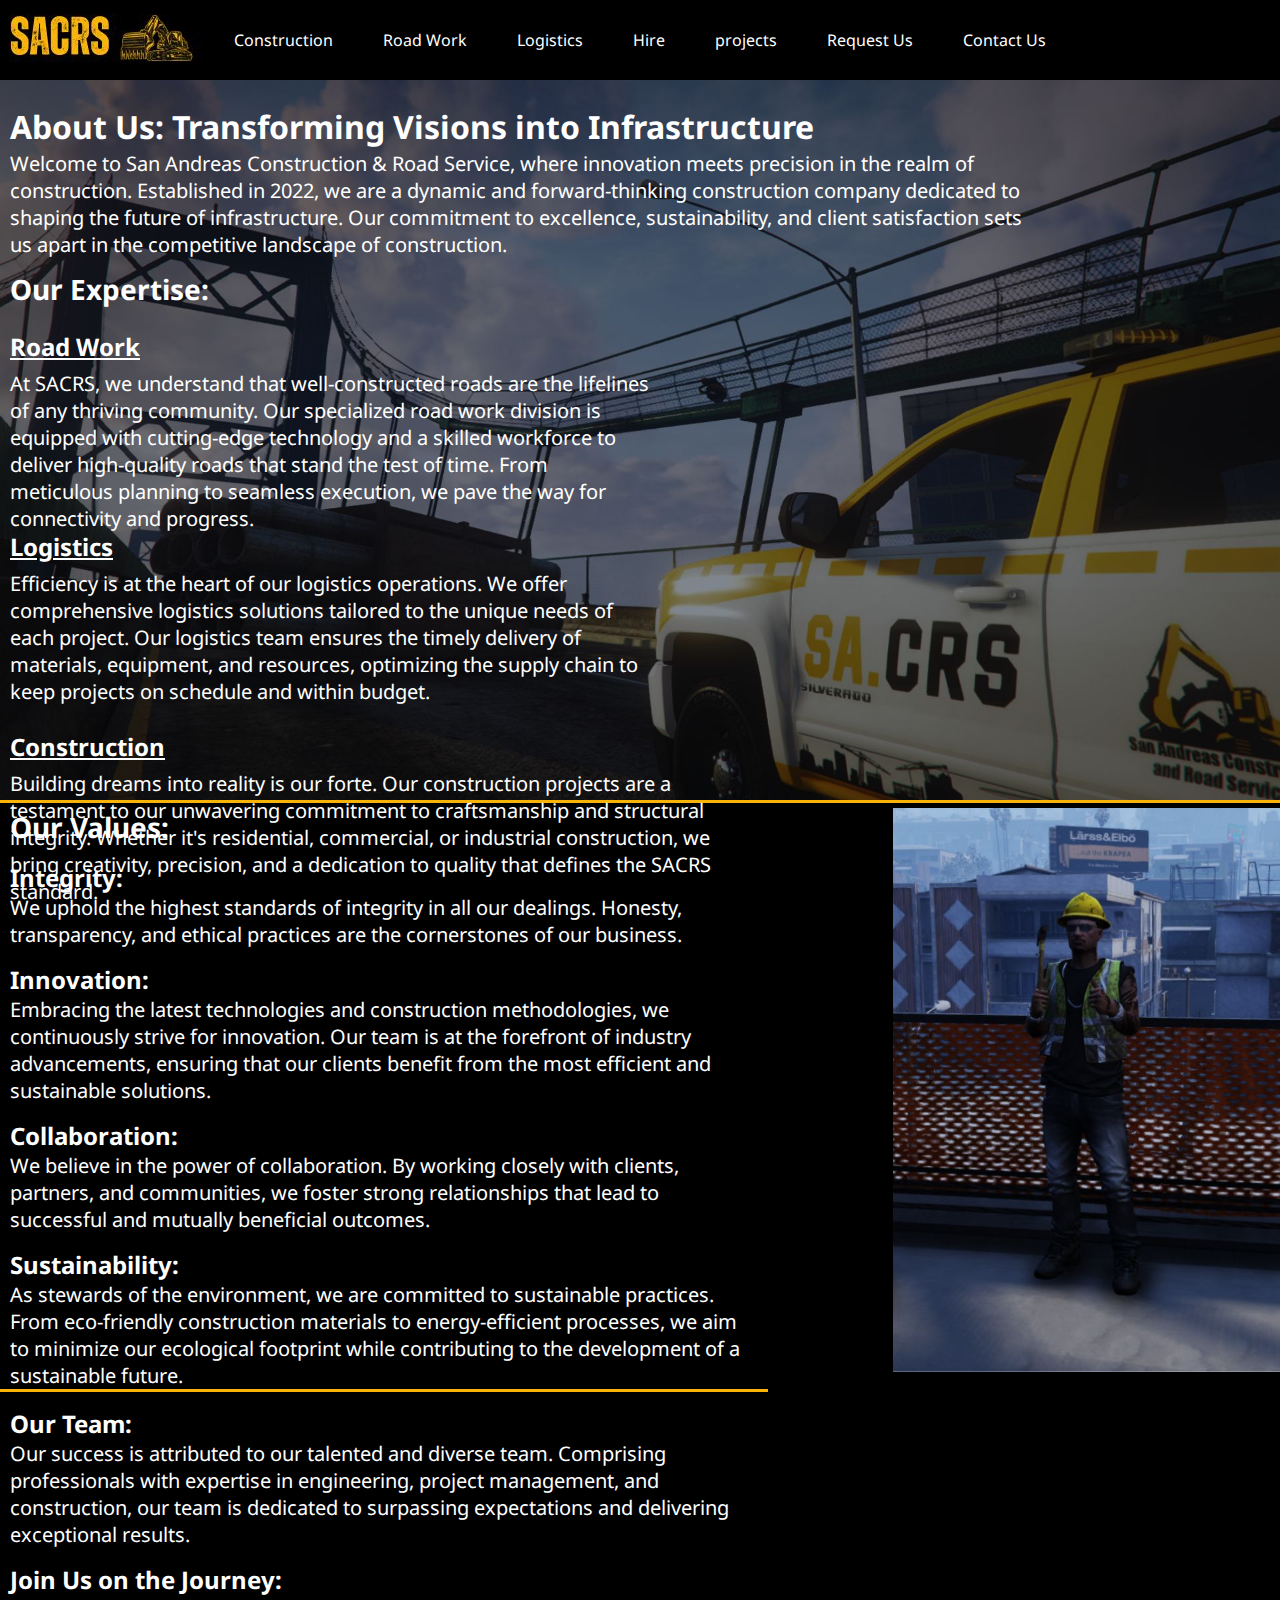
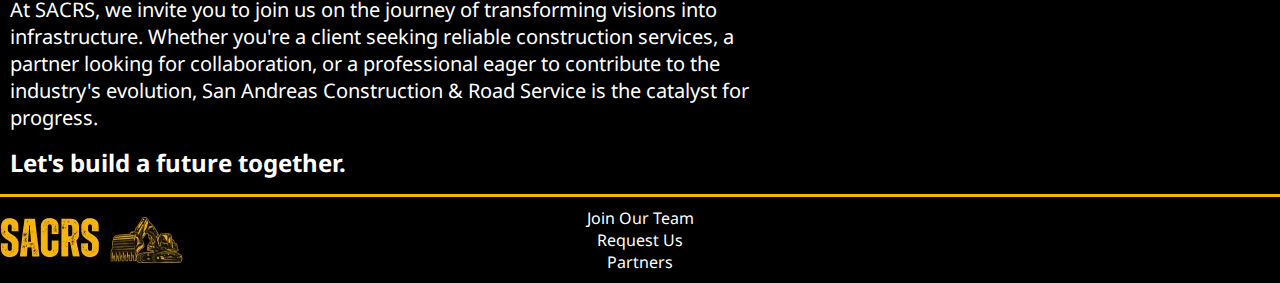
==== index.html @ 43ad0c3e "Add files via upload" ====
<!DOCTYPE html>
<html lang="en">
   <head>
      <meta charset="UTF-8">
      <meta name="description" content="San Andreas Construction & Road Service Website">
      <meta name="keywords" content="Building ,construction ,builder ,road work ,road ,house ,logistics ,trucking ,wall ,framing ,">
      <meta name="author" content="Bill Banks AKA Webedd">
      <meta name="viewport" content="width=device-width, initial-scale=1.0">
      <meta name="viewport" content="width=device-width, initial-scale=1">
      <link rel="stylesheet" href="css/styles.css">
      <title>SACRS</title>
      <link rel="icon" type="image/png" sizes="16x16" href="assets/imgs/favicon-16x16.jpg">
      <link rel="stylesheet" href="https://cdnjs.cloudflare.com/ajax/libs/font-awesome/4.7.0/css/font-awesome.min.css">
      <link rel="stylesheet" href="https://fonts.googleapis.com/css2?family=Material+Symbols+Outlined:opsz,wght,FILL,GRAD@24,400,0,0" />
      <link rel="stylesheet" href="https://fonts.googleapis.com/icon?family=Material+Icons">
      <link rel="preconnect" href="https://fonts.googleapis.com">
      <link rel="preconnect" href="https://fonts.gstatic.com" crossorigin>
      <link href="https://fonts.googleapis.com/css2?family=Noto+Sans&display=swap" rel="stylesheet">
      <script src="./js/Main.js"></script>
   </head>
   <body>
      <section>
         <div class="nav-bar">
            <div class="nav-logo">
            <a href="index.html">
               <img src="assets/imgs/Nav-Bar-SACRS-Text-2.jpg" alt="SACRS Lettering"  height="80px" >
            </a>
            </div>
                  <a href="">
                   <div>Construction</div>
                  </a>
   
                  <a href="">
                  <div>Road Work</div>
                  </a>
   
                  <a href="">
                  <div>Logistics</div>
                  </a>
   
                  <a href="">
                  <div>Hire</div>
                  </a>
   
                   <a href="">
                  <div>projects</div>
                   </a>
                   <a target="_blank"  href="https://docs.google.com/forms/d/19hZPp409PpxGcdideiUxm1kloAFJ0kFW-zVxT8ypy9s">
                  <div>Request Us</div>
                  </a>
                  <a href="">
                  <div>Contact Us</div>
                  </a>
           </div>
      </section>
      <section>
      <div class="About-Us">
         <img class="img1-IND" src="assets/imgs/SACRS-Home_Cnt.jpg" style="width: 100%; color: rgba(0, 0, 0, 0.8);" >
         <h1 class="ABUS-H1">
            About Us: Transforming Visions into Infrastructure
         </h1>
         <p class="P1">
            Welcome to San Andreas Construction & Road Service, where innovation meets precision in the realm of construction. Established in 2022, we are a dynamic and forward-thinking construction company dedicated to shaping the future of infrastructure. Our commitment to excellence, sustainability, and client satisfaction sets us apart in the competitive landscape of construction.

         </p>
         <h1 class="ABUS-H2">
            Our Expertise:
         </h1>
         <h1 class="ABUS-H3">
            Road Work
         </h1>

         <p class="P2">
            At SACRS, we understand that well-constructed roads are the lifelines of any thriving community. Our specialized road work division is equipped with cutting-edge technology and a skilled workforce to deliver high-quality roads that stand the test of time. From meticulous planning to seamless execution, we pave the way for connectivity and progress.
         </p>
         <h1 class="ABUS-H4">
            Logistics
         </h1>
         <p class="P3">
            Efficiency is at the heart of our logistics operations. We offer comprehensive logistics solutions tailored to the unique needs of each project. Our logistics team ensures the timely delivery of materials, equipment, and resources, optimizing the supply chain to keep projects on schedule and within budget.
         </p>
         <h1 class="ABUS-H5">
            Construction
         </h1>
         <p class="P4">
            Building dreams into reality is our forte. Our construction projects are a testament to our unwavering commitment to craftsmanship and structural integrity. Whether it's residential, commercial, or industrial construction, we bring creativity, precision, and a dedication to quality that defines the SACRS standard.
         </p>
      </div>
   </section>
   <div class="img2-IND"> <img class="img2-IND" src="assets/imgs/Thumbs-Up-IND.jpg"> </div>
      <div class="Our-Values">
         <h1 class="OV-H1">
            Our Values:
         </h1>
         <h1 class="OV-H2">
            Integrity:
         </h1>
         <p class="OV-P1">
            We uphold the highest standards of integrity in all our dealings. Honesty, transparency, and ethical practices are the cornerstones of our business.
         </p>
         <h1 class="OV-H3">
            Innovation:
         </h1>
         <p class="OV-P2">
            Embracing the latest technologies and construction methodologies, we continuously strive for innovation. Our team is at the forefront of industry advancements, ensuring that our clients benefit from the most efficient and sustainable solutions.
         </p>
         <h1 class="OV-H4">
            Collaboration:
         </h1>
         <p class="OV-P3">
            We believe in the power of collaboration. By working closely with clients, partners, and communities, we foster strong relationships that lead to successful and mutually beneficial outcomes.
         </p>
         <h1 class="OV-H5">
            Sustainability:
         </h1>
         <p class="OV-P4">
            As stewards of the environment, we are committed to sustainable practices. From eco-friendly construction materials to energy-efficient processes, we aim to minimize our ecological footprint while contributing to the development of a sustainable future.
         </p>
      </div>
      <div class="Our-Team">
         <h1 class="OT-H1">
            Our Team:
         </h1>
         <p class="OT-P1">
            Our success is attributed to our talented and diverse team. Comprising professionals with expertise in engineering, project management, and construction, our team is dedicated to surpassing expectations and delivering exceptional results.
         </p>
         <h1 class="OT-H2">
            Join Us on the Journey:
         </h1>
         <p class="OT-P2">
            At SACRS, we invite you to join us on the journey of transforming visions into infrastructure. Whether you're a client seeking reliable construction services, a partner looking for collaboration, or a professional eager to contribute to the industry's evolution, San Andreas Construction & Road Service is the catalyst for progress.
         </p>
         <h1 class="OT-H3">
            Let's build a future together.
         </h1>
      </div>
         <footer class="Footer">
               <div class="FT-IMG-1">
               <img class="FT-IMG-1" src="assets/imgs/Nav-Bar-SACRS-Text-2.jpg">
            </div>
               <div class="FT-Link">
               <a href="">
                  <div>Join Our Team</div>
               </a>
               <a target="_blank" href="https://docs.google.com/forms/d/19hZPp409PpxGcdideiUxm1kloAFJ0kFW-zVxT8ypy9s">
                  <div>Request Us</div>
               </a>
               <a href="">
                  <div>Partners</div>
               </a>
             </div>
      
         </footer>
   </body>
---- css/styles.css ----
.BGIMG{
  flex-wrap: nowrap;
  background-size: cover;
  background-repeat: no-repeat;
  justify-self: center;
}

body {
  background-image: url("");
    background-color: #000000;
    margin:0;
  font-family: 'Noto Sans', sans-serif;
  color: white;

  }
  p {
    color: white;
    margin: 0px;
  }

  h2 {
    margin: 0px;
  }
  h1 {
    margin: 0px;
  }

nav {
  Width: 100;
  Margin: 0 auto;
  Height: 80px;
  background-color: black
;
}
    /*Nav Bar styling*/
.nav-bar{
  display: flex;
  flex-direction: row;
  justify-content: center;
  align-items: center;
  width: 100%;
  background-color: rgb(0, 0, 0);
  height: 80px;
 }
    
.nav-bar a {
  text-decoration: none;
  color: #ffffff;
  margin-right: 10px;
}
    
.nav-bar a:last-child {
  margin-right: 0px;
}
    
.nav-bar a div {
  padding: 15px 20px; 
}
  
.nav-bar a div:hover {
  border-radius: 0px;
  padding: 12.5px 20px;
  text-decoration: underline;
  text-decoration-color: #FAB408;
  text-decoration-thickness: 3px;
}
    
nav section{
  display: flex;
  flex-direction: row;
  justify-content: center;
  height: 80px;
  align-items: center;
}
    
nav section a {
  text-decoration: none;
  color: rgb(255, 255, 255);
  margin-right: 10px;
}
    
nav section a:last-child {
  margin-right: 0px;
    
}
    
nav section a div {
  padding: 15px 40px;
  background-color: #f25c05;
}
nav section a div:hover {
  border-radius: 0px;
  background-color: #f25c05;
  border-bottom: 5px solid #ffffff; 
}
    
.nav-logo {
  position: absolute;
  left: 0%;
}

.nav-logo {
  position: absolute;
  left: 0%;
  padding-left: 10px;
  }
/*Index Content*/
/*About Us Stuff*/
.About-Us {
  border: none;
  position: relative;;
}
.ABUS-H1 {
  padding-left: 10px;
  font-weight: bold;
  position: absolute;
  top: 25px;
}
.P1 {
  padding: 10px;
  font-size: 20px;
  position: absolute;
  top: 60px;
  width: 80%;
}
.P2 {
  padding: 10px;
  font-size: 20px;
  position: absolute;
  top: 280px;
  width: 50%;
}
.P3 {
  padding: 10px;
  font-size: 20px;
  position: absolute;
  top: 480px;
  width: 50%;
}
.P4 {
  padding: 10px;
  font-size: 20px;
  position: absolute;
  top: 680px;
  width: 55%;
}
.ABUS-H2 {
  padding-left: 10px;
  font-size: 28px;
  position: absolute;
  top: 180px;
  margin-top: 10px;
}
.ABUS-H3 {
  padding-left: 10px;
  font-size: 24px;
  position: absolute;
  top: 240px;
  text-decoration: underline;
  margin-top: 10px;
}
.ABUS-H4 {
  padding-left: 10px;
  font-size: 24px;
  position: absolute;
  top: 440px;
  text-decoration: underline;
  margin-top: 10px;
}
.ABUS-H5 {
  padding-left: 10px;
  font-size: 24px;
  position: absolute;
  top: 640px;
  text-decoration: underline;
  margin-top: 10px;
}

.img1-IND {
  border: none;
  border-bottom: solid #FAB408;
}
.img2-IND {
  border: none;
  right: 0%;
  position: absolute;
  width: 55%;
  display: flex;
  margin-top: 0%;
}
/*Our Values Stuff*/
.Our-Values {
  position: relative;
  border-bottom: solid #FAB408;
  width: 60%;
}

.OV-H1 {
  padding-left: 10px;
  font-size: 28px;
  margin-bottom: 15px;
}
.OV-H2 {
  padding-left: 10px;
  font-size: 24px;
  margin-top: 15px;
}
.OV-H3 {
  padding-left: 10px;
  font-size: 24px;
  margin-top: 15px;
}
.OV-H4 {
  padding-left: 10px;
  font-size: 24px;
  margin-top: 15px;
}
.OV-H5 {
  padding-left: 10px;
  font-size: 24px;
  margin-top: 15px;
}
.OV-P1 {
  padding-left: 10px;
  padding-right: 10px;
  font-size: 20px;
  top: 10px;
}
.OV-P2 {
  padding-left: 10px;
  padding-right: 10px;
  font-size: 20px;
  top: 10px;
}
.OV-P3 {
  padding-left: 10px;
  padding-right: 10px;
  font-size: 20px;
  top: 10px;
}
.OV-P4 {
  padding-left: 10px;
  padding-right: 10px;
  font-size: 20px;
  top: 10px;
}
/*Our Team Stuff*/
.Our-Team {
  border: none;
  width: 60%;
}
.OT-H1 {
  padding-left: 10px;
  font-size: 24px;
  margin-top: 15px;
}
.OT-H2 {
  padding-left: 10px;
  font-size: 24px;
  margin-top: 15px;
}
.OT-H3 {
  padding-left: 10px;
  font-size: 24px;
  margin-top: 15px;
  margin-bottom: 15px;
}

.OT-P1 {
  padding-left: 10px;
  padding-right: 10px;
  font-size: 20px;
  top: 10px;
}
.OT-P2 {
  padding-left: 10px;
  padding-right: 10px;
  font-size: 20px;
  top: 10px;
}
.Footer {
  background-color: #000;
  padding: 10px;
  color: white;
  border-top: solid #FAB408;
  text-decoration: none;
  display: flex;
  text-decoration: white;
  align-items: center;
  justify-content: center;
}

.FT-IMG-1 {
  display: flex;
  justify-self: left;
  position: absolute;
  left: 0%;
}
.Footer a {
  text-decoration: none;
}
.Footer div {
  display: flex;
  text-decoration: none;
  color: white;
  flex-direction: column;
  align-items: center;
  justify-content: center;
}
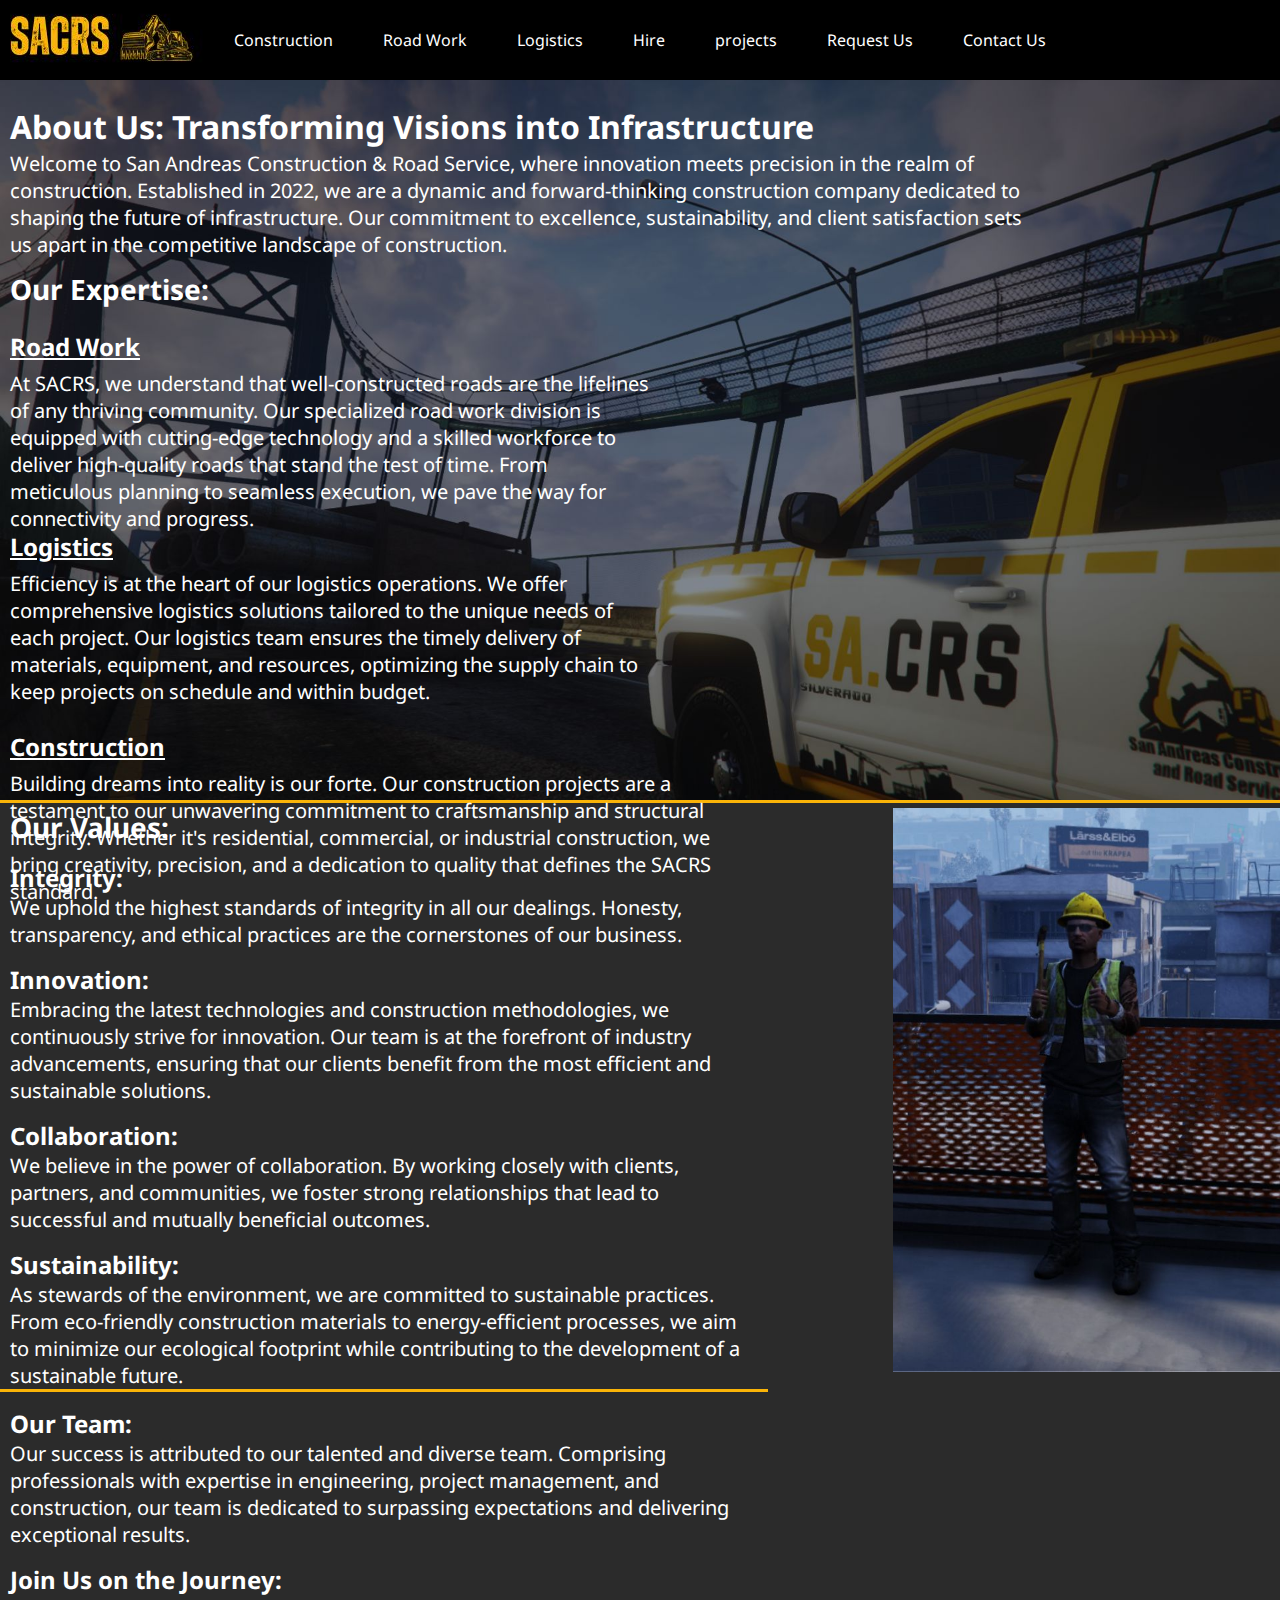
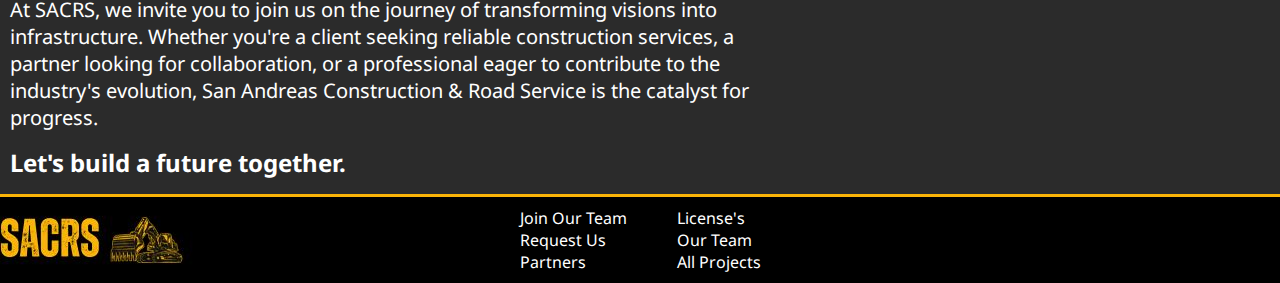
==== commit 781b7c8c: "Add files via upload" ====
--- a/index.html
+++ b/index.html
@@ -45,7 +45,7 @@
                    <a href="">
                   <div>projects</div>
                    </a>
-                   <a target="_blank"  href="https://docs.google.com/forms/d/19hZPp409PpxGcdideiUxm1kloAFJ0kFW-zVxT8ypy9s">
+                   <a href="Request-Us.html">
                   <div>Request Us</div>
                   </a>
                   <a href="">
@@ -53,7 +53,6 @@
                   </a>
            </div>
       </section>
-      <section>
       <div class="About-Us">
          <img class="img1-IND" src="assets/imgs/SACRS-Home_Cnt.jpg" style="width: 100%; color: rgba(0, 0, 0, 0.8);" >
          <h1 class="ABUS-H1">
@@ -138,17 +137,30 @@
                <div class="FT-IMG-1">
                <img class="FT-IMG-1" src="assets/imgs/Nav-Bar-SACRS-Text-2.jpg">
             </div>
-               <div class="FT-Link">
+            <div class="FT-Links">
+               <div class="FT-G-Link1">
                <a href="">
                   <div>Join Our Team</div>
                </a>
-               <a target="_blank" href="https://docs.google.com/forms/d/19hZPp409PpxGcdideiUxm1kloAFJ0kFW-zVxT8ypy9s">
+               <a href="Request-Us.html">
                   <div>Request Us</div>
                </a>
                <a href="">
                   <div>Partners</div>
                </a>
              </div>
+             <div class="FT-G-Link2">
+               <a href="">
+                  <div>License's</div>
+               </a>
+               <a href="">
+                  <div>Our Team</div>
+               </a>
+               <a href="">
+                  <div>All Projects</div>
+               </a>
+             </div>
+            </div>
       
          </footer>
    </body>
--- a/css/styles.css
+++ b/css/styles.css
@@ -1,13 +1,6 @@
-.BGIMG{
-  flex-wrap: nowrap;
-  background-size: cover;
-  background-repeat: no-repeat;
-  justify-self: center;
-}
-
 body {
   background-image: url("");
-    background-color: #000000;
+    background-color: #2b2b2b;
     margin:0;
   font-family: 'Noto Sans', sans-serif;
   color: white;
@@ -278,6 +271,51 @@
   font-size: 20px;
   top: 10px;
 }
+/*Request Us Page*/
+.Request-Us {
+  display: flex;
+  flex-direction: row;
+  justify-content: center;
+}
+
+.Rq-Box {
+  display: flex;
+  background-color: rgba(255, 255, 255, 0.5);
+  overflow: auto;
+  display: flex;
+  flex-direction: column;
+  justify-content: center;
+  align-items: center;
+  z-index: 1;
+  top: 20%;
+  color: #000;
+  border: 2px solid #000;
+  margin-top: 40px;
+  width: 50%;
+}
+.Rq-Box p {
+  color: #000;
+  font-size: 20px;
+  padding-left: 10px;
+  padding-right: 10px;
+  padding-top: 10px;
+}
+.Request-Us a {
+  text-decoration: none;
+  color: #ffffff;
+  font-size: 25px;
+}
+.Request-Us a div {
+  padding: 15px 40px;
+  background-color: #FAB408;
+  margin-bottom: 10px;
+  margin-top: 10px;
+}
+.Request-Us a div:hover {
+  text-decoration: 4px underline#000;
+}
+
+/*Footer Stuff*/
 .Footer {
   background-color: #000;
   padding: 10px;
@@ -285,25 +323,35 @@
   border-top: solid #FAB408;
   text-decoration: none;
   display: flex;
+  flex-direction: row;
   text-decoration: white;
   align-items: center;
   justify-content: center;
-}
-
+  bottom: auto;
+}
 .FT-IMG-1 {
   display: flex;
-  justify-self: left;
   position: absolute;
   left: 0%;
+  align-items: center;
+  justify-content: center;
 }
 .Footer a {
   text-decoration: none;
 }
-.Footer div {
-  display: flex;
-  text-decoration: none;
+.FT-Links{
+  display: flex;
+  flex-direction: row;
+}
+.FT-Links div {
   color: white;
   flex-direction: column;
-  align-items: center;
-  justify-content: center;
+}
+.FT-G-Link1 {
+  color: white;
+
+}
+.FT-G-Link2 {
+  margin-left: 50px;
+  color: white;
 }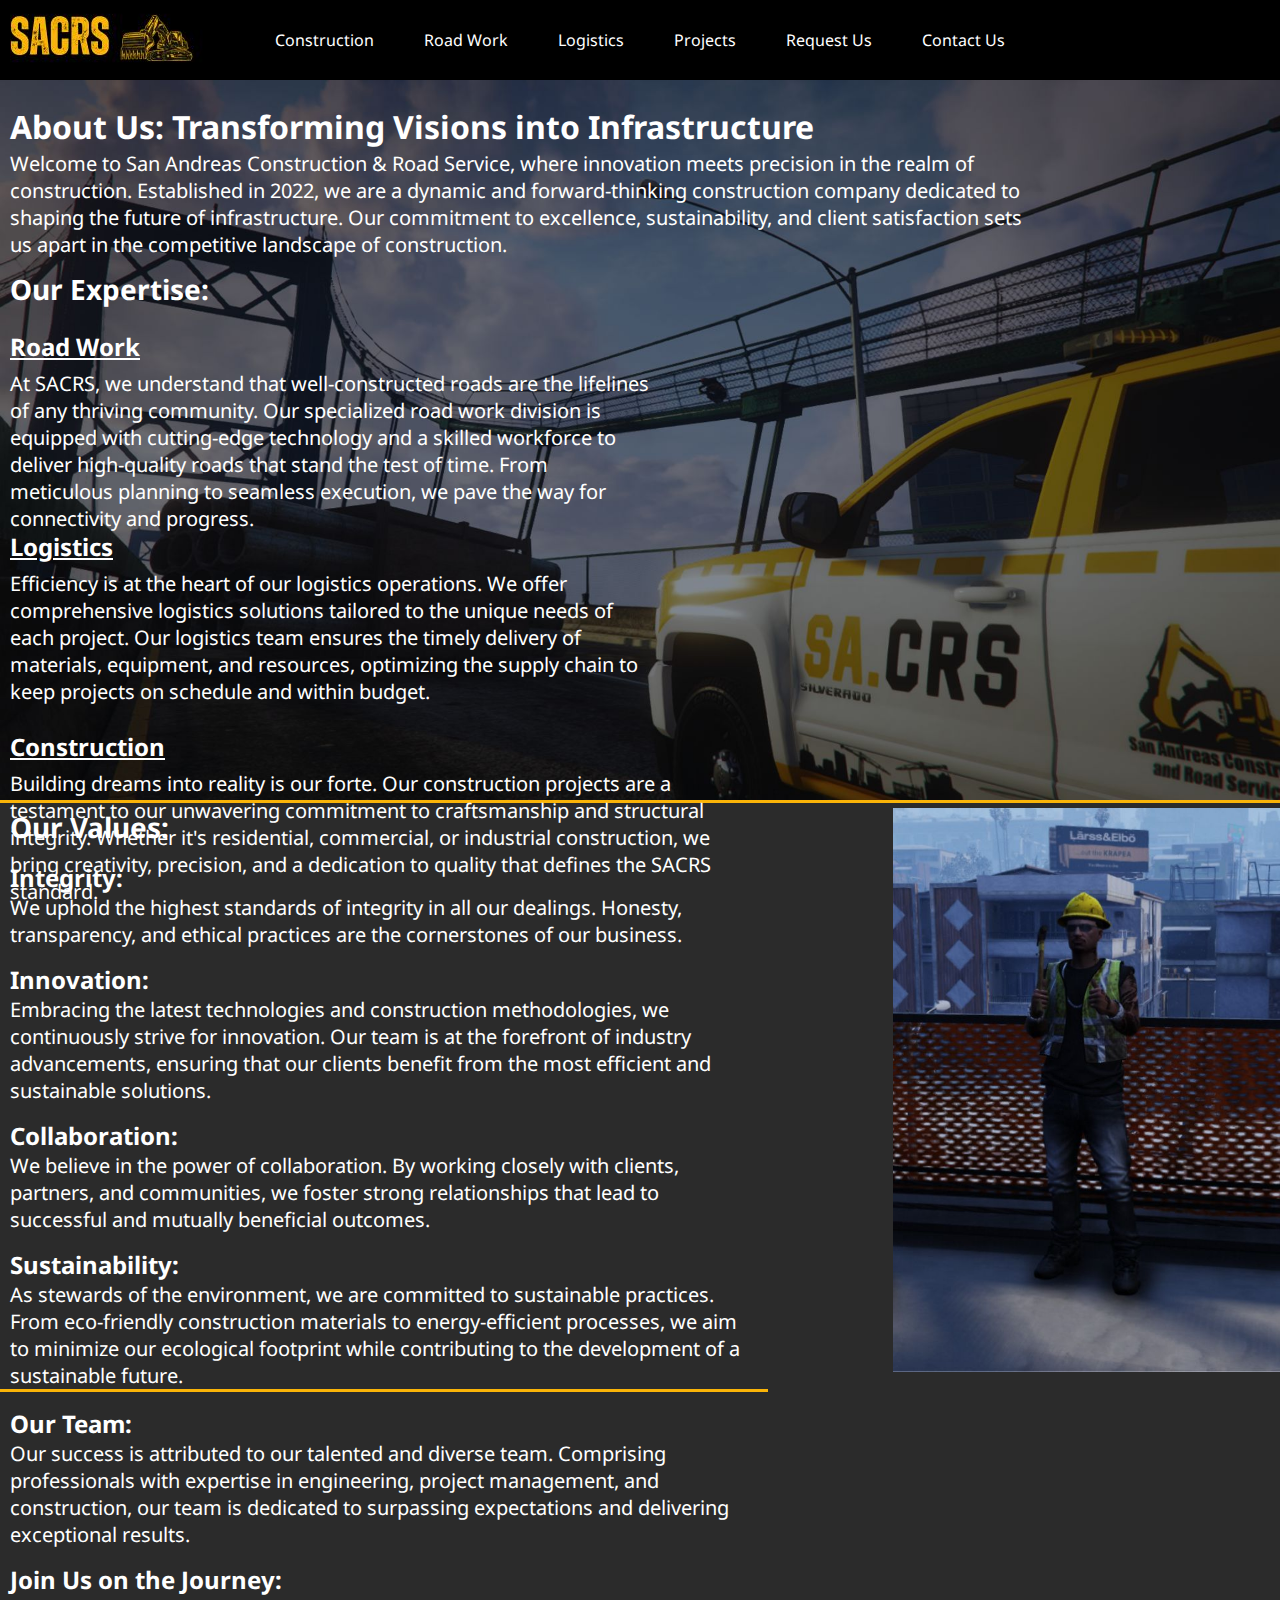
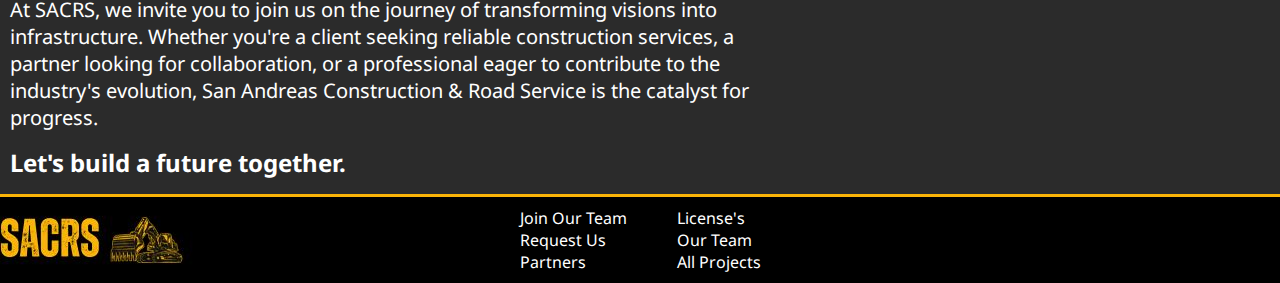
==== commit 57a7e7ec: "Add files via upload" ====
--- a/index.html
+++ b/index.html
@@ -26,29 +26,25 @@
                <img src="assets/imgs/Nav-Bar-SACRS-Text-2.jpg" alt="SACRS Lettering"  height="80px" >
             </a>
             </div>
-                  <a href="">
+                  <a href="Construction.html">
                    <div>Construction</div>
                   </a>
    
-                  <a href="">
+                  <a href="Road-Work.html">
                   <div>Road Work</div>
                   </a>
    
-                  <a href="">
+                  <a href="Logistics.html">
                   <div>Logistics</div>
                   </a>
    
-                  <a href="">
-                  <div>Hire</div>
-                  </a>
-   
-                   <a href="">
-                  <div>projects</div>
+                   <a href="Projects.html">
+                  <div>Projects</div>
                    </a>
                    <a href="Request-Us.html">
                   <div>Request Us</div>
                   </a>
-                  <a href="">
+                  <a href="Contact-Us.html">
                   <div>Contact Us</div>
                   </a>
            </div>
@@ -133,34 +129,34 @@
             Let's build a future together.
          </h1>
       </div>
-         <footer class="Footer">
-               <div class="FT-IMG-1">
-               <img class="FT-IMG-1" src="assets/imgs/Nav-Bar-SACRS-Text-2.jpg">
-            </div>
-            <div class="FT-Links">
-               <div class="FT-G-Link1">
-               <a href="">
-                  <div>Join Our Team</div>
-               </a>
-               <a href="Request-Us.html">
-                  <div>Request Us</div>
-               </a>
-               <a href="">
-                  <div>Partners</div>
-               </a>
-             </div>
-             <div class="FT-G-Link2">
-               <a href="">
-                  <div>License's</div>
-               </a>
-               <a href="">
-                  <div>Our Team</div>
-               </a>
-               <a href="">
-                  <div>All Projects</div>
-               </a>
-             </div>
-            </div>
-      
-         </footer>
-   </body>
+      <footer class="Footer">
+         <div class="FT-IMG-1">
+         <img class="FT-IMG-1" src="assets/imgs/Nav-Bar-SACRS-Text-2.jpg">
+      </div>
+      <div class="FT-Links">
+         <div class="FT-G-Link1">
+         <a href="Join-Our-Team.html">
+            <div>Join Our Team</div>
+         </a>
+         <a href="Request-Us.html">
+            <div>Request Us</div>
+         </a>
+         <a href="Partners.html">
+            <div>Partners</div>
+         </a>
+       </div>
+       <div class="FT-G-Link2">
+         <a href="Licenses.html">
+            <div>License's</div>
+         </a>
+         <a href="Our-Team.html">
+            <div>Our Team</div>
+         </a>
+         <a href="Projects.html">
+            <div>All Projects</div>
+         </a>
+       </div>
+      </div>
+
+   </footer>
+</body>
--- a/css/styles.css
+++ b/css/styles.css
@@ -276,6 +276,7 @@
   display: flex;
   flex-direction: row;
   justify-content: center;
+  z-index: 1;
 }
 
 .Rq-Box {
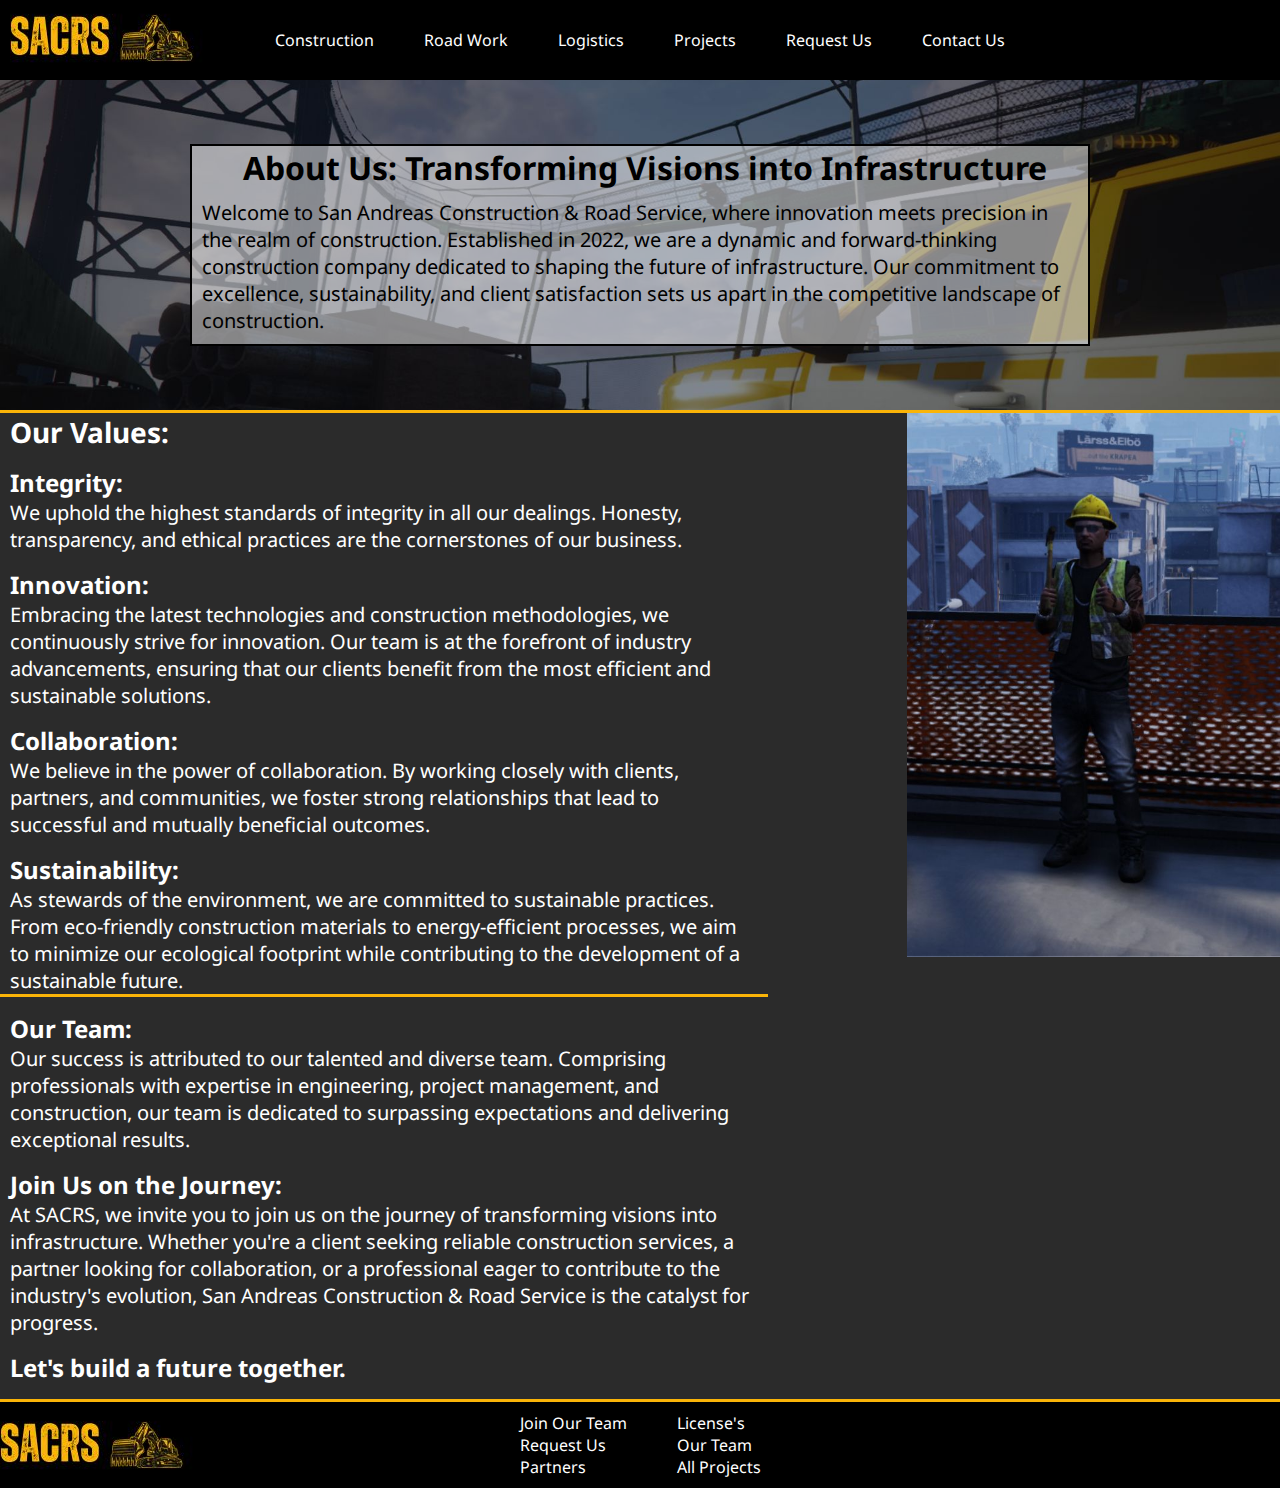
==== commit 13397770: "1" ====
--- a/index.html
+++ b/index.html
@@ -50,37 +50,16 @@
            </div>
       </section>
       <div class="About-Us">
-         <img class="img1-IND" src="assets/imgs/SACRS-Home_Cnt.jpg" style="width: 100%; color: rgba(0, 0, 0, 0.8);" >
+         <div class="ABUS-Box">
          <h1 class="ABUS-H1">
             About Us: Transforming Visions into Infrastructure
          </h1>
-         <p class="P1">
+         <p class="I-P1">
             Welcome to San Andreas Construction & Road Service, where innovation meets precision in the realm of construction. Established in 2022, we are a dynamic and forward-thinking construction company dedicated to shaping the future of infrastructure. Our commitment to excellence, sustainability, and client satisfaction sets us apart in the competitive landscape of construction.
 
          </p>
-         <h1 class="ABUS-H2">
-            Our Expertise:
-         </h1>
-         <h1 class="ABUS-H3">
-            Road Work
-         </h1>
-
-         <p class="P2">
-            At SACRS, we understand that well-constructed roads are the lifelines of any thriving community. Our specialized road work division is equipped with cutting-edge technology and a skilled workforce to deliver high-quality roads that stand the test of time. From meticulous planning to seamless execution, we pave the way for connectivity and progress.
-         </p>
-         <h1 class="ABUS-H4">
-            Logistics
-         </h1>
-         <p class="P3">
-            Efficiency is at the heart of our logistics operations. We offer comprehensive logistics solutions tailored to the unique needs of each project. Our logistics team ensures the timely delivery of materials, equipment, and resources, optimizing the supply chain to keep projects on schedule and within budget.
-         </p>
-         <h1 class="ABUS-H5">
-            Construction
-         </h1>
-         <p class="P4">
-            Building dreams into reality is our forte. Our construction projects are a testament to our unwavering commitment to craftsmanship and structural integrity. Whether it's residential, commercial, or industrial construction, we bring creativity, precision, and a dedication to quality that defines the SACRS standard.
-         </p>
       </div>
+   </div>
    </section>
    <div class="img2-IND"> <img class="img2-IND" src="assets/imgs/Thumbs-Up-IND.jpg"> </div>
       <div class="Our-Values">
@@ -112,20 +91,20 @@
             As stewards of the environment, we are committed to sustainable practices. From eco-friendly construction materials to energy-efficient processes, we aim to minimize our ecological footprint while contributing to the development of a sustainable future.
          </p>
       </div>
-      <div class="Our-Team">
-         <h1 class="OT-H1">
+      <div class="Our-Team-I">
+         <h1 class="OT-H1-I">
             Our Team:
          </h1>
-         <p class="OT-P1">
+         <p class="OT-P1-I">
             Our success is attributed to our talented and diverse team. Comprising professionals with expertise in engineering, project management, and construction, our team is dedicated to surpassing expectations and delivering exceptional results.
          </p>
-         <h1 class="OT-H2">
+         <h1 class="OT-H2-I">
             Join Us on the Journey:
          </h1>
-         <p class="OT-P2">
+         <p class="OT-P2-I">
             At SACRS, we invite you to join us on the journey of transforming visions into infrastructure. Whether you're a client seeking reliable construction services, a partner looking for collaboration, or a professional eager to contribute to the industry's evolution, San Andreas Construction & Road Service is the catalyst for progress.
          </p>
-         <h1 class="OT-H3">
+         <h1 class="OT-H3-I">
             Let's build a future together.
          </h1>
       </div>
--- a/css/styles.css
+++ b/css/styles.css
@@ -17,14 +17,9 @@
   h1 {
     margin: 0px;
   }
-
-nav {
-  Width: 100;
-  Margin: 0 auto;
-  Height: 80px;
-  background-color: black
-;
-}
+  h3 {
+    margin: 1%;
+  }
     /*Nav Bar styling*/
 .nav-bar{
   display: flex;
@@ -101,72 +96,36 @@
 /*About Us Stuff*/
 .About-Us {
   border: none;
-  position: relative;;
+  background-image: url(../assets/imgs/SACRS-Home_Cnt.jpg);
+  background-size: cover;
+  background-position: center;
+  border-bottom: solid #FAB408;
+  display: flex;
+  flex-direction: column;
+  align-items: center;
+  color: #000;
+}
+.ABUS-Box {
+  background-color: rgba(255, 255, 255, 0.5);
+  overflow: auto;
+  display: flex;
+  flex-direction: column;
+  justify-content: center;
+  align-items: center;
+  color: #000;
+  border: 2px solid #000;
+  margin-top: 5%;
+  width: 70%;
+  margin: 5% 0px 5% 0px;
 }
 .ABUS-H1 {
   padding-left: 10px;
   font-weight: bold;
-  position: absolute;
-  top: 25px;
-}
-.P1 {
+}
+.I-P1 {
   padding: 10px;
   font-size: 20px;
-  position: absolute;
-  top: 60px;
-  width: 80%;
-}
-.P2 {
-  padding: 10px;
-  font-size: 20px;
-  position: absolute;
-  top: 280px;
-  width: 50%;
-}
-.P3 {
-  padding: 10px;
-  font-size: 20px;
-  position: absolute;
-  top: 480px;
-  width: 50%;
-}
-.P4 {
-  padding: 10px;
-  font-size: 20px;
-  position: absolute;
-  top: 680px;
-  width: 55%;
-}
-.ABUS-H2 {
-  padding-left: 10px;
-  font-size: 28px;
-  position: absolute;
-  top: 180px;
-  margin-top: 10px;
-}
-.ABUS-H3 {
-  padding-left: 10px;
-  font-size: 24px;
-  position: absolute;
-  top: 240px;
-  text-decoration: underline;
-  margin-top: 10px;
-}
-.ABUS-H4 {
-  padding-left: 10px;
-  font-size: 24px;
-  position: absolute;
-  top: 440px;
-  text-decoration: underline;
-  margin-top: 10px;
-}
-.ABUS-H5 {
-  padding-left: 10px;
-  font-size: 24px;
-  position: absolute;
-  top: 640px;
-  text-decoration: underline;
-  margin-top: 10px;
+  color: #000;
 }
 
 .img1-IND {
@@ -177,7 +136,7 @@
   border: none;
   right: 0%;
   position: absolute;
-  width: 55%;
+  width: 54%;
   display: flex;
   margin-top: 0%;
 }
@@ -238,34 +197,34 @@
   top: 10px;
 }
 /*Our Team Stuff*/
-.Our-Team {
+.Our-Team-I {
   border: none;
   width: 60%;
 }
-.OT-H1 {
-  padding-left: 10px;
-  font-size: 24px;
-  margin-top: 15px;
-}
-.OT-H2 {
-  padding-left: 10px;
-  font-size: 24px;
-  margin-top: 15px;
-}
-.OT-H3 {
+.OT-H1-I {
+  padding-left: 10px;
+  font-size: 24px;
+  margin-top: 15px;
+}
+.OT-H2-I {
+  padding-left: 10px;
+  font-size: 24px;
+  margin-top: 15px;
+}
+.OT-H3-I {
   padding-left: 10px;
   font-size: 24px;
   margin-top: 15px;
   margin-bottom: 15px;
 }
 
-.OT-P1 {
-  padding-left: 10px;
-  padding-right: 10px;
-  font-size: 20px;
-  top: 10px;
-}
-.OT-P2 {
+.OT-P1-I {
+  padding-left: 10px;
+  padding-right: 10px;
+  font-size: 20px;
+  top: 10px;
+}
+.OT-P2-I {
   padding-left: 10px;
   padding-right: 10px;
   font-size: 20px;
@@ -315,7 +274,56 @@
 .Request-Us a div:hover {
   text-decoration: 4px underline#000;
 }
-
+/*Our Team Page*/
+.Our-Team {
+  display: flex;
+  align-items: center;
+  justify-content: center;
+}
+.OT-B {
+  color: black;
+  display: flex;
+  flex-direction: column;
+  width: 60%;
+  border: solid 5px #FAB408;
+  align-items: center;
+  justify-content: center;
+  background-color: rgba(255, 255, 255,0.4);
+  font-size: 22px;
+}
+.OT-B p {
+  color: black;
+  font-size: 22px;
+}
+.OT-B h3 {
+  text-decoration: underline 2px black;
+}
+/*Licenses Page*/
+.License {
+  display: flex;
+  align-items: center;
+  justify-content: center;
+}
+.L-B {
+  color: black;
+  display: flex;
+  flex-direction: column;
+  width: 60%;
+  border: solid 5px #FAB408;
+  align-items: center;
+  justify-content: center;
+  background-color: rgba(255, 255, 255,0.4);
+  font-size: 22px;
+}
+.L-H1 {
+  text-decoration: underline solid 5px black;
+  margin: 0.4%;
+}
+.L-B p {
+  color: black;
+  font-size: 22px;
+  margin: 0.2%;
+}
 /*Footer Stuff*/
 .Footer {
   background-color: #000;
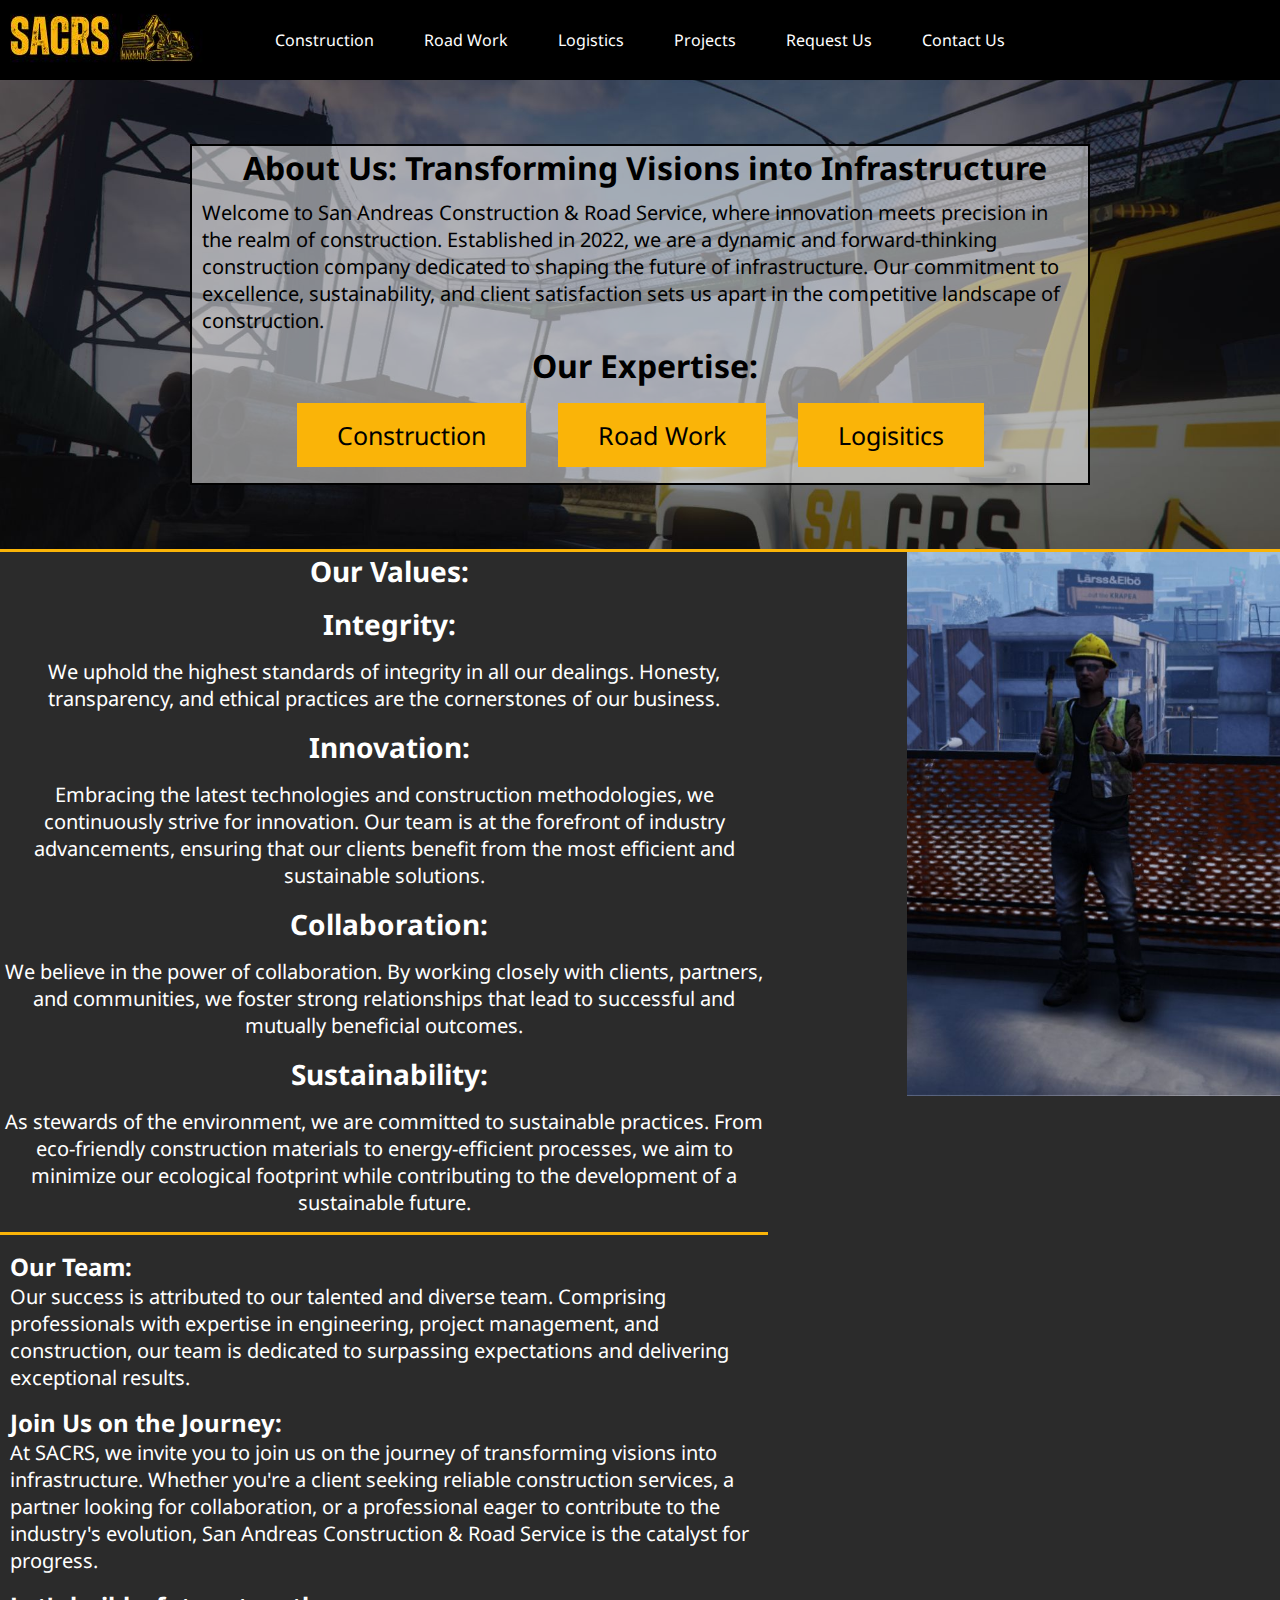
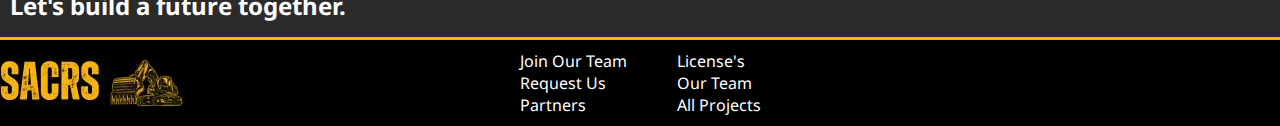
==== commit 75f0f404: "Add files via upload" ====
--- a/index.html
+++ b/index.html
@@ -20,12 +20,14 @@
    </head>
    <body>
       <section>
+         <!--Nav Bar-->
          <div class="nav-bar">
             <div class="nav-logo">
             <a href="index.html">
                <img src="assets/imgs/Nav-Bar-SACRS-Text-2.jpg" alt="SACRS Lettering"  height="80px" >
             </a>
             </div>
+            <div class="nav-items">
                   <a href="Construction.html">
                    <div>Construction</div>
                   </a>
@@ -47,6 +49,26 @@
                   <a href="Contact-Us.html">
                   <div>Contact Us</div>
                   </a>
+                  </div>
+                  <!--Hamburger Menu-->
+                  <div class="Hamburger">
+                     <nav class="menu--right" role="navigation">
+                         <div class="menuToggle">
+                             <input type="checkbox" />
+                             <span></span>
+                             <span></span>
+                             <span></span>
+                             <ul class="menuItem">
+                                 <li><a href="Construction.html">Construction</a></li>
+                                 <li><a href="Road-Work.html">Road-Work</a></li>
+                                 <li><a href="Logistics.html">Logisitics</a></li>
+                                 <li><a href="Projects.html">Projects</a></li>
+                                 <li><a href="Request-Us.html">Request Us</a></li>
+                                 <li><a href="Contact-Us.html">Contact Us</a></li>
+                             </ul>
+                         </div>
+                     </nav>
+                 </div>
            </div>
       </section>
       <div class="About-Us">
@@ -56,38 +78,50 @@
          </h1>
          <p class="I-P1">
             Welcome to San Andreas Construction & Road Service, where innovation meets precision in the realm of construction. Established in 2022, we are a dynamic and forward-thinking construction company dedicated to shaping the future of infrastructure. Our commitment to excellence, sustainability, and client satisfaction sets us apart in the competitive landscape of construction.
-
          </p>
+         <h1 class="ABUS-H1"> Our Expertise:</h1>
+         <div class="ABUS-Box-2">
+         <a href="Construction.html">
+            <div>Construction</div>
+         </a>
+         <a href="Road-Work.html">
+            <div>Road Work</div>
+         </a>
+         <a href="Logistics.html">
+            <div>Logisitics</div>
+         </a>
+      </div>
       </div>
    </div>
+   
    </section>
    <div class="img2-IND"> <img class="img2-IND" src="assets/imgs/Thumbs-Up-IND.jpg"> </div>
       <div class="Our-Values">
          <h1 class="OV-H1">
             Our Values:
          </h1>
-         <h1 class="OV-H2">
+         <h1 class="OV-H1">
             Integrity:
          </h1>
-         <p class="OV-P1">
+         <p>
             We uphold the highest standards of integrity in all our dealings. Honesty, transparency, and ethical practices are the cornerstones of our business.
          </p>
-         <h1 class="OV-H3">
+         <h1 class="OV-H1">
             Innovation:
          </h1>
-         <p class="OV-P2">
+         <p>
             Embracing the latest technologies and construction methodologies, we continuously strive for innovation. Our team is at the forefront of industry advancements, ensuring that our clients benefit from the most efficient and sustainable solutions.
          </p>
-         <h1 class="OV-H4">
+         <h1 class="OV-H1">
             Collaboration:
          </h1>
-         <p class="OV-P3">
+         <p>
             We believe in the power of collaboration. By working closely with clients, partners, and communities, we foster strong relationships that lead to successful and mutually beneficial outcomes.
          </p>
-         <h1 class="OV-H5">
+         <h1 class="OV-H1">
             Sustainability:
          </h1>
-         <p class="OV-P4">
+         <p>
             As stewards of the environment, we are committed to sustainable practices. From eco-friendly construction materials to energy-efficient processes, we aim to minimize our ecological footprint while contributing to the development of a sustainable future.
          </p>
       </div>
--- a/css/styles.css
+++ b/css/styles.css
@@ -30,13 +30,16 @@
   background-color: rgb(0, 0, 0);
   height: 80px;
  }
+ .nav-items {
+  display: flex;
+ }
     
 .nav-bar a {
   text-decoration: none;
   color: #ffffff;
   margin-right: 10px;
 }
-    
+  
 .nav-bar a:last-child {
   margin-right: 0px;
 }
@@ -103,7 +106,6 @@
   display: flex;
   flex-direction: column;
   align-items: center;
-  color: #000;
 }
 .ABUS-Box {
   background-color: rgba(255, 255, 255, 0.5);
@@ -114,9 +116,23 @@
   align-items: center;
   color: #000;
   border: 2px solid #000;
-  margin-top: 5%;
   width: 70%;
   margin: 5% 0px 5% 0px;
+}
+.ABUS-Box-2 {
+  display: flex;
+  flex-direction: row;
+}
+.ABUS-Box-2 a {
+  text-decoration: none;
+  color: #000000;
+  font-size: 25px;
+}
+.ABUS-Box-2 a div {
+  padding: 15px 40px;
+  background-color: #FAB408;
+  margin: 1rem;
+  text-decoration: none;
 }
 .ABUS-H1 {
   padding-left: 10px;
@@ -145,57 +161,20 @@
   position: relative;
   border-bottom: solid #FAB408;
   width: 60%;
-}
-
+  display: flex;
+  flex-direction: column;
+  text-align: center;
+}
+.Our-Values p {
+  padding-bottom: 1rem;
+  font-size: 20px;
+}
 .OV-H1 {
   padding-left: 10px;
   font-size: 28px;
   margin-bottom: 15px;
 }
-.OV-H2 {
-  padding-left: 10px;
-  font-size: 24px;
-  margin-top: 15px;
-}
-.OV-H3 {
-  padding-left: 10px;
-  font-size: 24px;
-  margin-top: 15px;
-}
-.OV-H4 {
-  padding-left: 10px;
-  font-size: 24px;
-  margin-top: 15px;
-}
-.OV-H5 {
-  padding-left: 10px;
-  font-size: 24px;
-  margin-top: 15px;
-}
-.OV-P1 {
-  padding-left: 10px;
-  padding-right: 10px;
-  font-size: 20px;
-  top: 10px;
-}
-.OV-P2 {
-  padding-left: 10px;
-  padding-right: 10px;
-  font-size: 20px;
-  top: 10px;
-}
-.OV-P3 {
-  padding-left: 10px;
-  padding-right: 10px;
-  font-size: 20px;
-  top: 10px;
-}
-.OV-P4 {
-  padding-left: 10px;
-  padding-right: 10px;
-  font-size: 20px;
-  top: 10px;
-}
+
 /*Our Team Stuff*/
 .Our-Team-I {
   border: none;
@@ -273,6 +252,137 @@
 }
 .Request-Us a div:hover {
   text-decoration: 4px underline#000;
+}
+/*Construction*/
+.Construction {
+  display: flex;
+  flex-direction: column;
+  align-items: center;
+  border: none;
+  background-image: url(../assets/imgs/Construction-Ls-1.jpg);
+  background-size: cover;
+  background-position: center;
+  border-bottom: solid #FAB408;
+  padding: 10%;
+}
+.Con-H1 {
+  color: #000000;
+  font-weight: 900;
+  font-size: 3rem;
+  
+}
+.Con-Box {
+  display: flex;
+  background-color: rgba(255, 255, 255, 0.7);
+  overflow: auto;
+  display: flex;
+  flex-direction: column;
+  justify-content: center;
+  align-items: center;
+  top: 20%;
+  color: #000;
+  border: 2px solid #000;
+  margin-top: 40px;
+  padding: 1rem;
+}
+.Construction-2 {
+  display: flex;
+  background-color: #000;
+}
+.Con-Box-2 {
+  display: flex;
+  color: #000000;
+  font-weight: 900;
+  font-size: 1.5rem;
+  padding: 3rem;
+}
+/*Road Work*/
+.Road-Work {
+  display: flex;
+  flex-direction: column;
+  align-items: center;
+  border: none;
+  background-image: url(../assets/imgs/Road-Work.jpg);
+  background-size: cover;
+  background-position: center;
+  border-bottom: solid #FAB408;
+  padding: 10%;
+}
+.RW-H1 {
+  color: #000000;
+  font-weight: 900;
+  font-size: 3rem;
+  
+}
+.RW-Box {
+  display: flex;
+  background-color: rgba(255, 255, 255, 0.7);
+  overflow: auto;
+  display: flex;
+  flex-direction: column;
+  justify-content: center;
+  align-items: center;
+  top: 20%;
+  color: #000;
+  border: 2px solid #000;
+  margin-top: 40px;
+  padding: 1rem;
+}
+.Road-Work-2 {
+  display: flex;
+  background-color: #000;
+}
+.RW-Box-2 {
+  display: flex;
+  color: #000000;
+  font-weight: 900;
+  font-size: 1.5rem;
+  padding: 3rem;
+  
+}
+/*Logistics*/
+.Logistics {
+  display: flex;
+  flex-direction: column;
+  align-items: center;
+  border: none;
+  background-image: url(../assets/imgs/Logistics-1.jpg);
+  background-size: cover;
+  background-position: center;
+  border-bottom: solid #FAB408;
+  padding: 10%;
+}
+.Log-H1 {
+  color: #000000;
+  font-weight: 900;
+  font-size: 3rem;
+  
+}
+.Log-Box {
+  display: flex;
+  background-color: rgba(255, 255, 255, 0.7);
+  overflow: auto;
+  display: flex;
+  flex-direction: column;
+  justify-content: center;
+  align-items: center;
+  top: 20%;
+  color: #000;
+  border: 2px solid #000;
+  margin-top: 40px;
+  padding: 1rem;
+}
+.Logistics-2 {
+  display: flex;
+  background-color: #000;
+}
+.Log-Box-2 {
+  display: flex;
+  color: #000000;
+  font-weight: 900;
+  font-size: 1.5rem;
+  padding: 3rem;
+  
 }
 /*Our Team Page*/
 .Our-Team {
@@ -363,4 +473,361 @@
 .FT-G-Link2 {
   margin-left: 50px;
   color: white;
-}+}
+.Hamburger {
+  display: none;
+}
+
+body {
+  overflow-x: hidden;
+}
+
+/*Media Querys*/
+@media screen and (max-width: 750px) {
+  .nav-items {
+    display: none;
+  }
+
+  .Hamburger {
+    display: flex;
+  }
+
+  .menuToggle {
+    display: block;
+    position: relative;
+    top: 50px;
+    z-index: 1;
+    -webkit-user-select: none;
+    user-select: none;
+
+    a {
+      text-decoration: none;
+      color: #ffffff;
+      transition: all 0.3s ease;
+
+      &:hover {
+        color: tomato;
+      }
+    } 
+
+    input {
+      display: block;
+      width: 40px;
+      height: 32px;
+      position: absolute;
+      top: -22px;
+      cursor: pointer;
+      opacity: 0;
+      /* hide this */
+      z-index: 2;
+      /* and place it over the hamburger */
+      -webkit-touch-callout: none;
+    }
+
+    span {
+      position: relative;
+      display: block;
+      width: 33px;
+      height: 4px;
+      margin-bottom: 5px;
+      position: relative;
+      background: #cdcdcd;
+      border-radius: 3px;
+      z-index: 1;
+      top: -15px;
+      transform-origin: 4px 0px;
+      transition: transform 0.5s cubic-bezier(0.77, 0.2, 0.05, 1.0),
+        background 0.5s cubic-bezier(0.77, 0.2, 0.05, 1.0),
+        opacity 0.55s ease;
+
+      &:first-child {
+        transform-origin: 0% 0%;
+      }
+
+      &:nth-last-child(2) {
+        transform-origin: 0% 100%;
+      }
+    }
+  }
+
+  .menuToggle {
+    input {
+      &:checked~span {
+        opacity: 1;
+        transform: rotate(45deg) translate(-2px, -1px);
+        background: #232323;
+
+        &:nth-last-child(3) {
+          opacity: 0;
+          transform: rotate(0deg) scale(0.2, 0.2);
+        }
+
+        &:nth-last-child(2) {
+          transform: rotate(-45deg) translate(0, -1px);
+        }
+      }
+
+      &:checked~.menuItem {
+        transform: none;
+      }
+
+    }
+  }
+
+  .menuItem {
+    position: absolute;
+    padding: 50px;
+    padding-top: 100px;
+    height: 100vh;
+    background: #000000;
+    list-style-type: none;
+    -webkit-font-smoothing: antialiased;
+    transform-origin: 0% 0%;
+    transition: transform 0.5s cubic-bezier(0.77, 0.2, 0.05, 1.0);
+
+    li {
+      padding: 30px 0;
+      font-size: 22px;
+    }
+  }
+
+  .menu--left {
+    position: relative;
+    width: 50%;
+
+    .menuToggle {
+      left: 0;
+
+      input {
+        left: 50px;
+      }
+
+      span {
+        left: 50px;
+      }
+    }
+
+    .menuItem {
+      left: 50px;
+      margin: -100px 0 0 -50px;
+      transform: translate(-100%, 0);
+    }
+  }
+
+  .menu--right {
+    .menuToggle {
+      position: fixed;
+      right: 0;
+
+      input {
+        right: 50px;
+      }
+
+      span {
+        right: 50px;
+      }
+    }
+
+    .menuItem {
+      right: 0;
+      margin: -100px 0 0 0;
+      transform: translate(100%, 0);
+
+      li {
+        a {
+          &:hover {
+            padding-left: 5px;
+          }
+        }
+      }
+    }
+  }
+
+  .menu--bottom--right {
+    .menuToggle {
+      position: fixed;
+      top: auto;
+      bottom: 0;
+      right: 0;
+      z-index: 1;
+
+      input {
+        right: 50px;
+        bottom: 50px;
+        top: auto;
+
+        &:checked~.menuItem {
+          transform: scale(1);
+          -webkit-transition: -webkit-transform .3s, visibility 0s 0s;
+          -moz-transition: -moz-transform .3s, visibility 0s 0s;
+          transition: transform .3s, visibility 0s 0s;
+
+          li {
+            &:nth-child(1) {
+              -webkit-animation: text-slide-in .2s;
+              -moz-animation: text-slide-in .2s;
+              animation: text-slide-in .2s;
+            }
+
+            &:nth-child(2) {
+              -webkit-animation: text-slide-in .3s;
+              -moz-animation: text-slide-in .3s;
+              animation: text-slide-in .3s;
+            }
+
+            &:nth-child(3) {
+              -webkit-animation: text-slide-in .4s;
+              -moz-animation: text-slide-in .4s;
+              animation: text-slide-in .4s;
+            }
+
+            &:nth-child(4) {
+              -webkit-animation: text-slide-in .5s;
+              -moz-animation: text-slide-in .5s;
+              animation: text-slide-in .5s;
+            }
+
+            &:nth-child(5) {
+              -webkit-animation: text-slide-in .6s;
+              -moz-animation: text-slide-in .6s;
+              animation: text-slide-in .6s;
+            }
+          }
+        }
+      }
+
+      span {
+        right: 50px;
+        bottom: 50px;
+        top: auto;
+      }
+    }
+
+    .menuItem {
+      bottom: 0;
+      right: 0;
+      margin: 0;
+      padding-top: 50px;
+      padding-bottom: 125px;
+      transform-origin: bottom right;
+      transform: scale(0);
+      -webkit-transition: -webkit-transform .3s, visibility 0s 0s;
+      -moz-transition: -moz-transform .3s, visibility 0s 0s;
+      transition: transform .3s, visibility 0s 0s;
+
+      li {
+        -webkit-backface-visibility: hidden;
+        backface-visibility: hidden;
+
+        a {
+          &:hover {
+            padding-left: 5px;
+          }
+        }
+      }
+    }
+  }
+
+  .menu--bottom--left {
+    .menuToggle {
+      position: fixed;
+      top: auto;
+      bottom: 0;
+      left: 0;
+      z-index: 1;
+
+      input {
+        left: 50px;
+        bottom: 50px;
+        top: auto;
+
+        &:checked~.menuItem {
+          transform: scale(1);
+
+           -webkit-transition: -webkit-transform .3s,visibility 0s 0s;
+           -moz-transition: -moz-transform .3s,visibility 0s 0s;
+           transition: transform .3s,visibility 0s 0s;
+          li {
+            &:nth-child(1) {
+              -webkit-animation: text-slide-in .2s;
+              -moz-animation: text-slide-in .2s;
+              animation: text-slide-in .2s;
+            }
+
+            &:nth-child(2) {
+              -webkit-animation: text-slide-in .3s;
+              -moz-animation: text-slide-in .3s;
+              animation: text-slide-in .3s;
+            }
+
+            &:nth-child(3) {
+              -webkit-animation: text-slide-in .4s;
+              -moz-animation: text-slide-in .4s;
+              animation: text-slide-in .4s;
+            }
+
+            &:nth-child(4) {
+              -webkit-animation: text-slide-in .5s;
+              -moz-animation: text-slide-in .5s;
+              animation: text-slide-in .5s;
+            }
+
+            &:nth-child(5) {
+              -webkit-animation: text-slide-in .6s;
+              -moz-animation: text-slide-in .6s;
+              animation: text-slide-in .6s;
+            }
+          }
+        }
+      }
+
+      span {
+        left: 50px;
+        bottom: 50px;
+        top: auto;
+      }
+    }
+
+    .menuItem {
+      bottom: 0;
+      left: 0;
+      margin: 0;
+      padding-top: 50px;
+      padding-bottom: 125px;
+      transform-origin: bottom left;
+      transform: scale(0);
+      -webkit-transition: -webkit-transform .3s, visibility 0s 0s;
+      -moz-transition: -moz-transform .3s, visibility 0s 0s;
+      transition: transform .3s, visibility 0s 0s;
+
+      li {
+        -webkit-backface-visibility: hidden;
+        backface-visibility: hidden;
+
+        a {
+          &:hover {
+            padding-left: 5px;
+          }
+        }
+      }
+    }
+  }
+
+  @keyframes text-slide-in {
+    0% {
+      -webkit-transform: translateX(100px);
+      -moz-transform: translateX(100px);
+      -ms-transform: translateX(100px);
+      -o-transform: translateX(100px);
+      transform: translateX(100px)
+    }
+
+    100% {
+      -webkit-transform: translateY(0);
+      -moz-transform: translateY(0);
+      -ms-transform: translateY(0);
+      -o-transform: translateY(0);
+      transform: translateY(0)
+    }
+  }
+}
